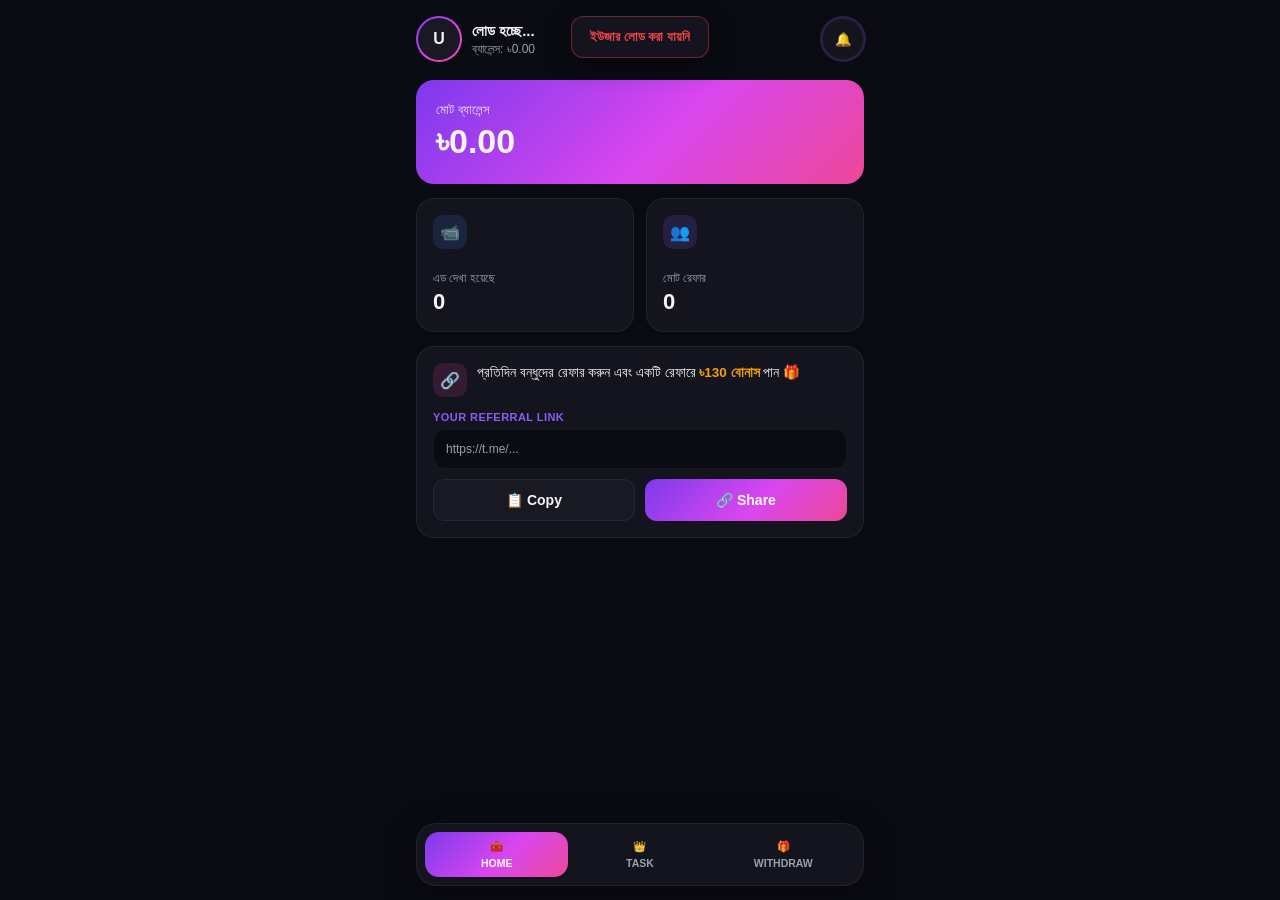
==== public/index.html @ ba68606b "Add files via upload" ====
<!DOCTYPE html>
<html lang="bn">
<head>
<meta charset="UTF-8">
<meta name="viewport" content="width=device-width, initial-scale=1.0, maximum-scale=1.0, user-scalable=no">
<title>প্রতিদিন টাকা - Daily Money</title>
<link rel="stylesheet" href="style.css">
<script src="https://telegram.org/js/telegram-web-app.js"></script>
</head>
<body>
<div class="app">

  <!-- ================= HOME TAB ================= -->
  <div id="tab-home" class="tab active">
    <div class="home-header">
      <div class="profile">
        <div class="avatar-ring">
          <img id="avatarImg" src="" alt="" style="display:none">
          <div id="avatarFallback" class="avatar-fallback">U</div>
        </div>
        <div>
          <div class="profile-name" id="profileName">লোড হচ্ছে...</div>
          <div class="profile-balance" id="profileBalance">ব্যালেন্স: ৳0.00</div>
        </div>
      </div>
      <button class="bell-btn">🔔</button>
    </div>

    <div class="balance-card">
      <div class="balance-label">মোট ব্যালেন্স</div>
      <div class="balance-amount">৳<span id="homeBalance">0.00</span></div>
    </div>

    <div class="stats-row">
      <div class="stat-box">
        <div class="stat-icon blue">📹</div>
        <div class="stat-label">এড দেখা হয়েছে</div>
        <div class="stat-value" id="adsWatchedStat">0</div>
      </div>
      <div class="stat-box">
        <div class="stat-icon purple">👥</div>
        <div class="stat-label">মোট রেফার</div>
        <div class="stat-value" id="referralsStat">0</div>
      </div>
    </div>

    <div class="promo-box">
      <div class="promo-top">
        <div class="promo-icon">🔗</div>
        <div class="promo-text">প্রতিদিন বন্ধুদের রেফার করুন এবং একটি রেফারে <b>৳130 বোনাস</b> পান 🎁</div>
      </div>
      <div class="ref-link-label">YOUR REFERRAL LINK</div>
      <div class="ref-link-box" id="refLinkBox">https://t.me/...</div>
      <div class="ref-actions">
        <button class="btn btn-secondary" id="copyRefBtn">📋 Copy</button>
        <button class="btn btn-primary" id="shareRefBtn">🔗 Share</button>
      </div>
    </div>
  </div>

  <!-- ================= TASK TAB ================= -->
  <div id="tab-task" class="tab">
    <div class="ad-card">
      <div class="ad-icon">📹</div>
      <h3>Rewarded Ad</h3>
      <p>প্রতিটি বিজ্ঞাপনের জন্য <b>৳10</b> আয় করুন।</p>
      <button class="btn btn-primary btn-full" id="watchAdBtn">Watch Ad</button>
      <div class="progress-row">
        <span>PROGRESS</span>
        <span id="adProgressLabel">0 / 17 TODAY</span>
      </div>
      <div class="progress-bar"><div class="progress-fill" id="adProgressFill" style="width:0%"></div></div>
      <div class="ad-note">পুরস্কার পেতে ১৫ সেকেন্ডের জন্য বিজ্ঞাপনে থাকুন। মাঝপথে বের হয়ে গেলে রিওয়ার্ড পাবেন না।</div>
    </div>

    <div class="section-title">
      <span>🎯 SOCIAL TASK</span>
      <span class="badge">AVAILABLE</span>
    </div>
    <div id="taskList"></div>

    <div class="section-title">🏆 ACHIEVEMENT TASKS</div>
    <div id="achievementList"></div>
  </div>

  <!-- ================= WITHDRAW TAB ================= -->
  <div id="tab-withdraw" class="tab">
    <div class="withdraw-header">
      <div class="icon-box">💳</div>
      <h2>Withdraw</h2>
    </div>

    <div class="stats-row">
      <div class="stat-box">
        <div class="stat-label" style="margin-top:0">মোট ব্যালেন্স</div>
        <div class="stat-value">৳<span id="wdBalance">0.00</span></div>
      </div>
      <div class="stat-box">
        <div class="stat-label" style="margin-top:0">মোট রেফার</div>
        <div class="stat-value" id="wdReferrals">0</div>
      </div>
    </div>

    <div class="form-card">
      <div class="form-field">
        <span class="field-icon">🏦</span>
        <select id="methodSelect">
          <option value="bkash">BKash (মিনিমাম ৳1000)</option>
          <option value="nagad">Nagad (মিনিমাম ৳1000)</option>
        </select>
      </div>
      <div class="form-field">
        <span class="field-icon">💳</span>
        <input type="text" id="accountNumberInput" placeholder="Account Number" inputmode="numeric">
      </div>
      <div class="form-field">
        <span class="field-icon">🔗</span>
        <input type="number" id="amountInput" placeholder="Amount">
      </div>
      <button class="btn btn-primary btn-full" id="requestWithdrawBtn">Request Withdraw</button>
    </div>

    <div class="live-row">
      <span class="live-dot"></span>
      <span class="live-title">🔴 LIVE WITHDRAW</span>
      <span class="live-badge">REALTIME</span>
    </div>
    <div id="liveWithdrawList"></div>

    <div class="section-title">
      <span>WITHDRAW HISTORY</span>
      <span class="badge" id="refreshHistoryBtn" style="cursor:pointer;background:var(--card-2);color:var(--text-muted)">REFRESH</span>
    </div>
    <div id="historyList"><div class="empty-state">এখনো কোনো উইথড্র রিকুয়েস্ট নেই</div></div>
  </div>

  <!-- ================= NAV ================= -->
  <div class="bottom-nav">
    <button class="nav-item active" data-tab="home">
      <span>🧰</span><span>HOME</span>
    </button>
    <button class="nav-item" data-tab="task">
      <span>👑</span><span>TASK</span>
    </button>
    <button class="nav-item" data-tab="withdraw">
      <span>🎁</span><span>WITHDRAW</span>
    </button>
  </div>

  <div class="toast" id="toast"></div>
</div>

<script src="app.js"></script>
</body>
</html>
---- public/style.css ----
:root {
  --bg: #0a0a12;
  --card: #14141f;
  --card-2: #191924;
  --border: rgba(255,255,255,0.06);
  --purple: #8b5cf6;
  --pink: #ec4899;
  --gradient: linear-gradient(135deg, #7c3aed 0%, #d946ef 55%, #ec4899 100%);
  --blue: #3b82f6;
  --text: #f4f4f7;
  --text-muted: #9aa0ac;
  --green: #22c55e;
  --gold: #f59e0b;
  --radius: 18px;
}

* { box-sizing: border-box; }

body {
  margin: 0;
  background: var(--bg);
  color: var(--text);
  font-family: 'Hind Siliguri', 'Noto Sans Bengali', 'Inter', -apple-system, sans-serif;
  -webkit-tap-highlight-color: transparent;
}

.app {
  max-width: 480px;
  margin: 0 auto;
  min-height: 100vh;
  padding: 16px 16px 100px;
  position: relative;
}

/* ---------- Home header ---------- */
.home-header {
  display: flex;
  align-items: center;
  justify-content: space-between;
  margin-bottom: 18px;
}
.profile {
  display: flex;
  align-items: center;
  gap: 10px;
}
.avatar-ring {
  width: 46px; height: 46px;
  border-radius: 50%;
  padding: 2px;
  background: var(--gradient);
  display: flex; align-items: center; justify-content: center;
}
.avatar-ring img, .avatar-ring .avatar-fallback {
  width: 100%; height: 100%;
  border-radius: 50%;
  object-fit: cover;
  background: var(--card-2);
  display: flex; align-items: center; justify-content: center;
  font-weight: 700;
}
.profile-name { font-weight: 700; font-size: 15px; }
.profile-balance { font-size: 12px; color: var(--text-muted); margin-top: 2px; }
.bell-btn {
  width: 42px; height: 42px; border-radius: 50%;
  background: var(--card);
  border: 1px solid var(--border);
  display: flex; align-items: center; justify-content: center;
  box-shadow: 0 0 0 2px rgba(139,92,246,0.25);
}

/* ---------- Balance card ---------- */
.balance-card {
  background: var(--gradient);
  border-radius: var(--radius);
  padding: 22px 20px;
  margin-bottom: 14px;
}
.balance-label { font-size: 13px; opacity: 0.9; margin-bottom: 4px; }
.balance-amount { font-size: 34px; font-weight: 800; }

/* ---------- Stat boxes ---------- */
.stats-row {
  display: grid;
  grid-template-columns: 1fr 1fr;
  gap: 12px;
  margin-bottom: 14px;
}
.stat-box {
  background: var(--card);
  border: 1px solid var(--border);
  border-radius: var(--radius);
  padding: 16px;
}
.stat-icon {
  width: 34px; height: 34px;
  border-radius: 10px;
  display: flex; align-items: center; justify-content: center;
  margin-bottom: 22px;
}
.stat-icon.blue { background: rgba(59,130,246,0.15); color: var(--blue); }
.stat-icon.purple { background: rgba(139,92,246,0.15); color: var(--purple); }
.stat-label { font-size: 12px; color: var(--text-muted); margin-bottom: 4px; }
.stat-value { font-size: 22px; font-weight: 700; }

/* ---------- Promo / referral box ---------- */
.promo-box {
  background: var(--card);
  border: 1px solid var(--border);
  border-radius: var(--radius);
  padding: 16px;
  margin-bottom: 14px;
}
.promo-top { display: flex; gap: 10px; align-items: flex-start; margin-bottom: 14px; }
.promo-icon {
  width: 34px; height: 34px; border-radius: 10px;
  background: rgba(236,72,153,0.15); color: var(--pink);
  display: flex; align-items: center; justify-content: center; flex-shrink: 0;
}
.promo-text { font-size: 13.5px; line-height: 1.5; }
.promo-text b { color: var(--gold); }
.ref-link-label { font-size: 11px; color: var(--purple); font-weight: 700; letter-spacing: .04em; margin-bottom: 6px; }
.ref-link-box {
  background: var(--bg);
  border: 1px solid var(--border);
  border-radius: 12px;
  padding: 12px;
  font-size: 12px;
  color: var(--text-muted);
  overflow: hidden; text-overflow: ellipsis; white-space: nowrap;
  margin-bottom: 10px;
}
.ref-actions { display: grid; grid-template-columns: 1fr 1fr; gap: 10px; }

/* ---------- Buttons ---------- */
.btn {
  border: none; border-radius: 12px;
  padding: 12px; font-size: 14px; font-weight: 700;
  display: flex; align-items: center; justify-content: center; gap: 6px;
  cursor: pointer;
}
.btn-secondary { background: var(--card-2); color: var(--text); border: 1px solid var(--border); }
.btn-primary { background: var(--gradient); color: #fff; }
.btn-primary:disabled, .btn-secondary:disabled { opacity: 0.5; }
.btn-full { width: 100%; }

/* ---------- Section title ---------- */
.section-title {
  display: flex; align-items: center; gap: 8px;
  font-size: 13px; font-weight: 700; color: var(--text-muted);
  letter-spacing: .04em; text-transform: uppercase;
  margin: 20px 0 10px;
}
.badge {
  margin-left: auto;
  background: rgba(34,197,94,0.15); color: var(--green);
  font-size: 10px; font-weight: 700; padding: 3px 9px; border-radius: 20px;
}

/* ---------- Rewarded ad card ---------- */
.ad-card {
  background: radial-gradient(circle at top, rgba(59,130,246,0.18), var(--card) 70%);
  border: 1px solid var(--border);
  border-radius: var(--radius);
  padding: 24px 20px;
  text-align: center;
  margin-bottom: 8px;
}
.ad-icon {
  width: 56px; height: 56px; border-radius: 16px;
  background: rgba(59,130,246,0.2); color: var(--blue);
  display: flex; align-items: center; justify-content: center;
  margin: 0 auto 12px;
}
.ad-card h3 { margin: 0 0 6px; font-size: 18px; }
.ad-card p { margin: 0 0 18px; font-size: 13px; color: var(--text-muted); }
.progress-row { display: flex; justify-content: space-between; font-size: 11px; color: var(--text-muted); margin: 14px 0 6px; letter-spacing: .03em; }
.progress-bar { height: 6px; border-radius: 4px; background: var(--card-2); overflow: hidden; }
.progress-fill { height: 100%; background: var(--gradient); border-radius: 4px; transition: width .3s; }
.ad-note { font-size: 11px; color: var(--text-muted); margin-top: 12px; }

/* ---------- Task cards ---------- */
.task-card {
  display: flex; align-items: center; gap: 12px;
  background: var(--card); border: 1px solid var(--border);
  border-radius: 14px; padding: 14px; margin-bottom: 10px;
}
.task-icon {
  width: 40px; height: 40px; border-radius: 10px; flex-shrink: 0;
  background: rgba(59,130,246,0.15); color: var(--blue);
  display: flex; align-items: center; justify-content: center;
}
.task-body { flex: 1; min-width: 0; }
.task-title { font-size: 14px; font-weight: 700; margin-bottom: 2px; }
.task-desc { font-size: 11.5px; color: var(--text-muted); line-height: 1.4; }
.task-reward { font-size: 11.5px; color: var(--purple); font-weight: 700; margin-top: 4px; }
.task-btn {
  flex-shrink: 0; padding: 9px 16px; border-radius: 10px;
  font-size: 12px; font-weight: 700; border: none; cursor: pointer;
  background: var(--gradient); color: #fff;
}
.task-btn.done { background: rgba(34,197,94,0.15); color: var(--green); }

/* ---------- Achievement cards ---------- */
.ach-card {
  background: var(--card); border: 1px solid var(--border);
  border-radius: 16px; padding: 16px; margin-bottom: 12px; position: relative;
}
.ach-top { display: flex; gap: 12px; margin-bottom: 12px; }
.ach-icon {
  width: 42px; height: 42px; border-radius: 12px; flex-shrink: 0;
  background: rgba(139,92,246,0.18); color: var(--purple);
  display: flex; align-items: center; justify-content: center;
}
.ach-title { font-weight: 700; font-size: 14px; margin-bottom: 3px; }
.ach-desc { font-size: 12px; color: var(--text-muted); line-height: 1.4; }
.ach-reward {
  position: absolute; top: 16px; right: 16px;
  font-size: 12px; font-weight: 700; color: var(--gold);
}
.ach-progress-label { display: flex; justify-content: space-between; font-size: 11px; color: var(--text-muted); margin-bottom: 6px; }
.ach-status { text-align: center; font-size: 11px; font-weight: 700; color: var(--text-muted); margin-top: 10px; letter-spacing: .03em; }
.ach-status.claimable { color: var(--green); }
.ach-claim-btn {
  width: 100%; margin-top: 10px; padding: 10px; border-radius: 10px;
  border: none; font-weight: 700; font-size: 13px; cursor: pointer;
  background: var(--gradient); color: #fff;
}

/* ---------- Withdraw ---------- */
.withdraw-header { display: flex; align-items: center; gap: 10px; margin-bottom: 18px; }
.withdraw-header .icon-box {
  width: 40px; height: 40px; border-radius: 12px;
  background: var(--gradient); display: flex; align-items: center; justify-content: center;
}
.withdraw-header h2 { margin: 0; font-size: 20px; }

.form-card {
  background: var(--card); border: 1px solid var(--border);
  border-radius: var(--radius); padding: 16px; margin-bottom: 16px;
}
.form-field {
  display: flex; align-items: center; gap: 10px;
  background: var(--bg); border: 1px solid var(--border);
  border-radius: 12px; padding: 12px 14px; margin-bottom: 10px;
}
.form-field select, .form-field input {
  flex: 1; background: transparent; border: none; outline: none;
  color: var(--text); font-size: 14px; font-family: inherit;
}
.form-field select option { background: var(--card); }
.field-icon { color: var(--text-muted); display: flex; }
.min-hint { font-size: 11px; color: var(--text-muted); margin: -4px 0 10px 2px; }

.live-row {
  display: flex; align-items: center; gap: 8px; margin-bottom: 10px;
}
.live-dot { width: 8px; height: 8px; border-radius: 50%; background: #ef4444; box-shadow: 0 0 0 4px rgba(239,68,68,0.2); }
.live-title { font-size: 12px; font-weight: 700; letter-spacing: .04em; text-transform: uppercase; }
.live-badge { margin-left: auto; font-size: 10px; font-weight: 700; color: var(--green); background: rgba(34,197,94,0.15); padding: 3px 9px; border-radius: 20px; }

.live-item, .history-item {
  display: flex; align-items: center; gap: 10px;
  background: var(--card); border: 1px solid var(--border);
  border-radius: 12px; padding: 12px; margin-bottom: 8px;
}
.live-avatar {
  width: 32px; height: 32px; border-radius: 50%;
  background: var(--gradient); color: #fff; font-weight: 700; font-size: 13px;
  display: flex; align-items: center; justify-content: center; flex-shrink: 0;
}
.live-name { font-weight: 700; font-size: 13px; }
.live-meta { font-size: 11px; color: var(--text-muted); }
.live-amount { margin-left: auto; color: var(--green); font-weight: 700; font-size: 13px; }
.history-status { margin-left: auto; font-size: 11px; font-weight: 700; padding: 3px 9px; border-radius: 20px; }
.history-status.pending { background: rgba(245,158,11,0.15); color: var(--gold); }
.history-status.approved { background: rgba(34,197,94,0.15); color: var(--green); }
.history-status.rejected { background: rgba(239,68,68,0.15); color: #ef4444; }
.empty-state { text-align: center; color: var(--text-muted); font-size: 12.5px; padding: 24px 0; }

/* ---------- Bottom nav ---------- */
.bottom-nav {
  position: fixed; bottom: 14px; left: 50%; transform: translateX(-50%);
  width: calc(100% - 32px); max-width: 448px;
  background: var(--card); border: 1px solid var(--border);
  border-radius: 20px; display: flex; padding: 8px;
  box-shadow: 0 8px 30px rgba(0,0,0,0.4);
}
.nav-item {
  flex: 1; display: flex; flex-direction: column; align-items: center; gap: 4px;
  padding: 8px 0; border-radius: 14px; color: var(--text-muted);
  font-size: 10.5px; font-weight: 700; cursor: pointer;
  background: none; border: none; font-family: inherit;
}
.nav-item.active { color: #fff; background: var(--gradient); }
.nav-dot { width: 4px; height: 4px; border-radius: 50%; background: currentColor; margin-top: 2px; }

/* ---------- Tabs ---------- */
.tab { display: none; }
.tab.active { display: block; }

/* ---------- Modal / toast ---------- */
.modal-overlay {
  position: fixed; inset: 0; background: rgba(0,0,0,0.6);
  display: none; align-items: flex-end; justify-content: center; z-index: 50;
}
.modal-overlay.show { display: flex; }
.modal-sheet {
  background: var(--card); border-radius: 22px 22px 0 0;
  padding: 22px 20px 30px; width: 100%; max-width: 480px;
  border-top: 1px solid var(--border);
}
.modal-sheet h3 { margin-top: 0; }
.modal-icon-lg {
  width: 60px; height: 60px; border-radius: 18px; margin: 0 auto 14px;
  display: flex; align-items: center; justify-content: center;
}

.toast {
  position: fixed; top: 16px; left: 50%; transform: translateX(-50%) translateY(-30px);
  background: var(--card); border: 1px solid var(--border);
  padding: 12px 18px; border-radius: 12px; font-size: 13px; font-weight: 600;
  opacity: 0; transition: all .25s; z-index: 100; max-width: 90%; text-align: center;
  box-shadow: 0 8px 24px rgba(0,0,0,0.4);
}
.toast.show { opacity: 1; transform: translateX(-50%) translateY(0); }
.toast.success { border-color: rgba(34,197,94,0.4); color: var(--green); }
.toast.error { border-color: rgba(239,68,68,0.4); color: #ef4444; }
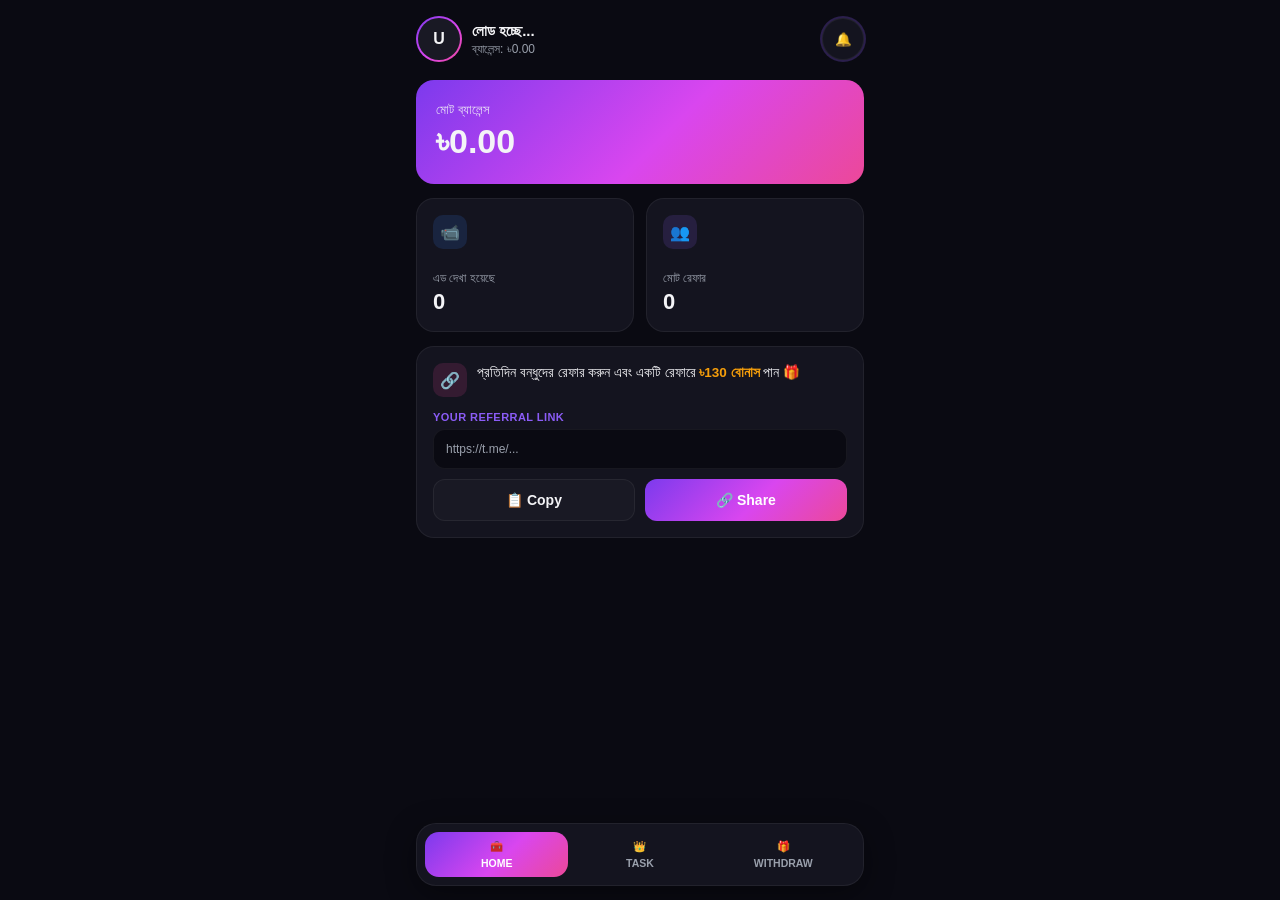
==== commit 9711053c: "index.html" ====
--- a/public/index.html
+++ b/public/index.html
@@ -88,6 +88,7 @@
     <div class="withdraw-header">
       <div class="icon-box">💳</div>
       <h2>Withdraw</h2>
+      <span class="activation-status-badge" id="activationStatusBadge" style="display:none"></span>
     </div>
 
     <div class="stats-row">
@@ -101,7 +102,52 @@
       </div>
     </div>
 
-    <div class="form-card">
+    <!-- Shown until the user's account is activated — either an admin
+         approves it from the admin panel, or it auto-approves on its own
+         after the review window. Hidden (display:none) once
+         state.accountActive is true. This is a one-time security step
+         before a user's very first withdraw. -->
+    <div class="form-card" id="activationGate" style="display:none">
+      <div class="activation-notice">
+        🔒 <b>Account Active করে Withdraw দিতে হবে।</b><br>
+        নিচে তথ্য দিয়ে সাবমিট করুন। Admin Approve করলেই আপনি Withdraw করতে পারবেন।
+      </div>
+
+      <div class="activation-pending" id="activationPendingNotice" style="display:none">
+        ⏳ আপনার Submission <b>Pending</b> আছে — Admin রিভিউ করছেন। রিভিউ শেষ না হলেও এটি নিজে থেকেই Active হয়ে যাবে।
+      </div>
+
+      <div id="activationFormWrap">
+        <div class="activation-must-fill">⚠️ অবশ্যই এই ফর্মটি পূরণ করে সাবমিট করতে হবে</div>
+
+        <div class="activation-title">Please Fill Up</div>
+
+        <div class="copy-notice-box">
+          <span class="copy-notice-text" id="activationNoticeText">লোড হচ্ছে...</span>
+          <button class="copy-icon-btn" id="copyNoticeTextBtn" title="Copy">📋</button>
+        </div>
+
+        <button class="btn btn-secondary btn-full" id="copyMyInfoBtn" style="margin:12px 0 10px">📋 আমার Username ও UID কপি করুন</button>
+
+        <div class="form-field">
+          <span class="field-icon">📮</span>
+          <input type="text" id="actUsernameInput" placeholder="Telegram Username (Paste করুন)">
+        </div>
+        <div class="form-field">
+          <span class="field-icon">🆔</span>
+          <input type="text" id="actTgIdInput" placeholder="Telegram ID / UID (Paste করুন)" inputmode="numeric">
+        </div>
+
+        <button class="btn btn-primary btn-full" id="submitActivationBtn">Submit</button>
+      </div>
+
+      <div class="section-title" style="margin-top:16px">
+        <span>SUBMISSIONS</span>
+      </div>
+      <div id="activationHistoryList"><div class="empty-state">এখনো কোনো Submission নেই</div></div>
+    </div>
+
+    <div class="form-card" id="withdrawForm">
       <div class="form-field">
         <span class="field-icon">🏦</span>
         <select id="methodSelect">
--- a/public/style.css
+++ b/public/style.css
@@ -278,6 +278,28 @@
 .history-status.rejected { background: rgba(239,68,68,0.15); color: #ef4444; }
 .empty-state { text-align: center; color: var(--text-muted); font-size: 12.5px; padding: 24px 0; }
 
+/* ---------- Account activation gate (withdraw security step) ---------- */
+.activation-notice {
+  color: var(--text); font-size: 13px; line-height: 1.6; margin-bottom: 14px;
+  background: rgba(245,158,11,0.1); border: 1px solid rgba(245,158,11,0.25);
+  border-radius: 12px; padding: 12px;
+}
+.activation-pending {
+  color: var(--gold); font-size: 12.5px; line-height: 1.6; margin-bottom: 14px;
+  background: rgba(245,158,11,0.12); border: 1px solid rgba(245,158,11,0.3);
+  border-radius: 12px; padding: 12px; font-weight: 600;
+}
+.activation-status-badge {
+  margin-left: auto; font-size: 10px; font-weight: 700; padding: 3px 9px; border-radius: 20px;
+}
+.activation-status-badge.active { background: rgba(34,197,94,0.15); color: var(--green); }
+.activation-status-badge.pending { background: rgba(245,158,11,0.15); color: var(--gold); }
+.activation-status-badge.locked { background: rgba(239,68,68,0.15); color: #ef4444; }
+.activation-title {
+  font-size: 19px; font-weight: 800; text-align: center;
+  margin: 4px 0 14px; letter-spacing: .01em;
+}
+
 /* ---------- Bottom nav ---------- */
 .bottom-nav {
   position: fixed; bottom: 14px; left: 50%; transform: translateX(-50%);
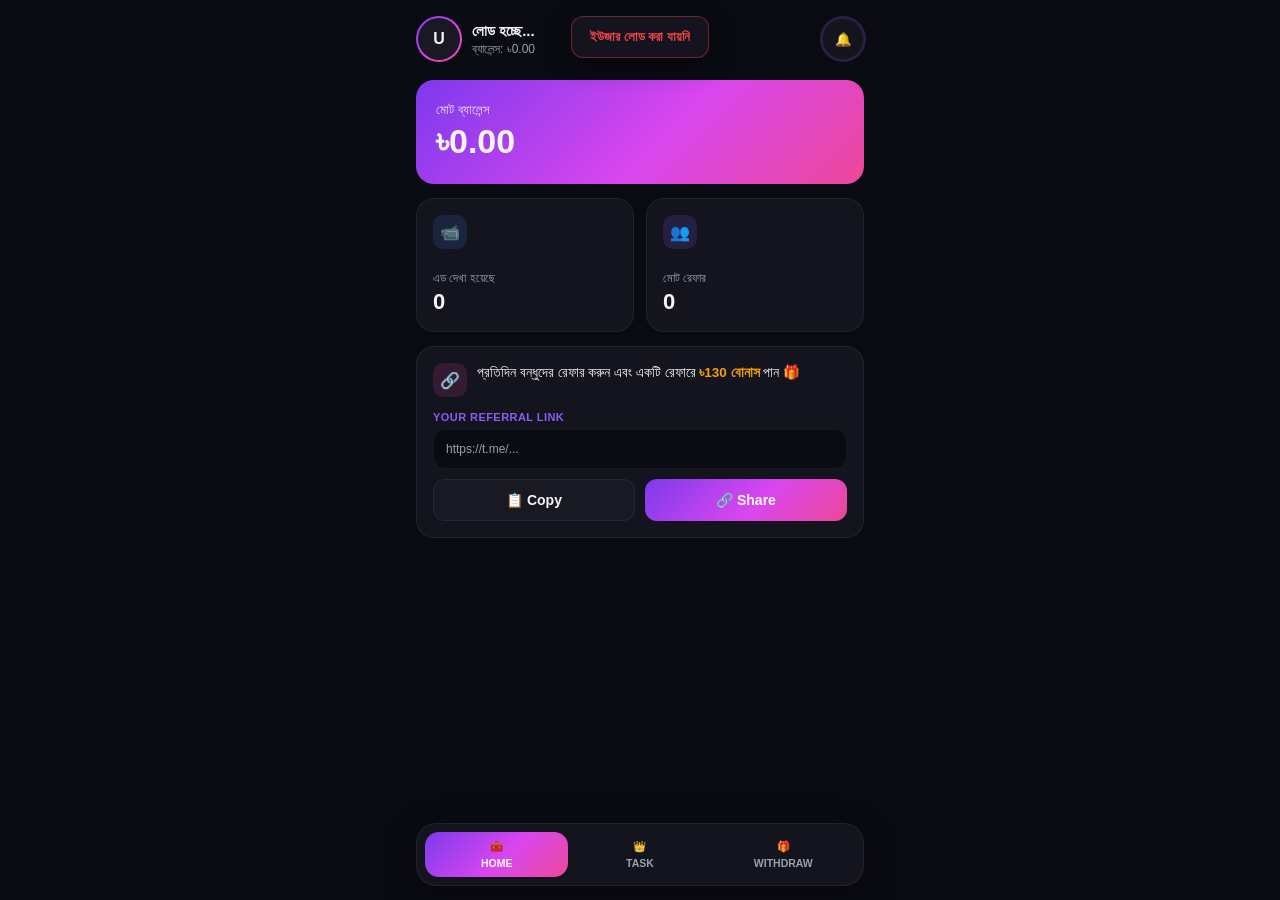
==== commit cf8dcc62: "index.html" ====
--- a/public/index.html
+++ b/public/index.html
@@ -102,11 +102,12 @@
       </div>
     </div>
 
-    <!-- Shown until the user's account is activated — either an admin
-         approves it from the admin panel, or it auto-approves on its own
-         after the review window. Hidden (display:none) once
-         state.accountActive is true. This is a one-time security step
-         before a user's very first withdraw. -->
+    <!-- Shown before EVERY withdraw attempt (once the amount/balance
+         actually qualifies) — either an admin approves it from the admin
+         panel, or it auto-approves on its own after the review window.
+         Hidden (display:none) once state.accountActive is true for the
+         current withdraw. Right after that withdraw goes through, the
+         gate resets so the next withdraw asks again. -->
     <div class="form-card" id="activationGate" style="display:none">
       <div class="activation-notice">
         🔒 <b>Account Active করে Withdraw দিতে হবে।</b><br>
--- a/public/style.css
+++ b/public/style.css
@@ -299,6 +299,23 @@
   font-size: 19px; font-weight: 800; text-align: center;
   margin: 4px 0 14px; letter-spacing: .01em;
 }
+.activation-must-fill {
+  color: #ef4444; font-size: 12.5px; font-weight: 700; text-align: center;
+  background: rgba(239,68,68,0.1); border: 1px solid rgba(239,68,68,0.3);
+  border-radius: 10px; padding: 8px 10px; margin-bottom: 10px;
+}
+.copy-notice-box {
+  display: flex; align-items: flex-start; gap: 8px;
+  background: var(--card-2); border: 1px solid var(--border);
+  border-radius: 12px; padding: 12px; font-size: 12.5px; line-height: 1.6;
+  color: var(--text);
+}
+.copy-notice-text { flex: 1; }
+.copy-icon-btn {
+  flex-shrink: 0; background: var(--card); border: 1px solid var(--border);
+  border-radius: 8px; width: 30px; height: 30px; font-size: 13px; cursor: pointer;
+  color: var(--text);
+}
 
 /* ---------- Bottom nav ---------- */
 .bottom-nav {
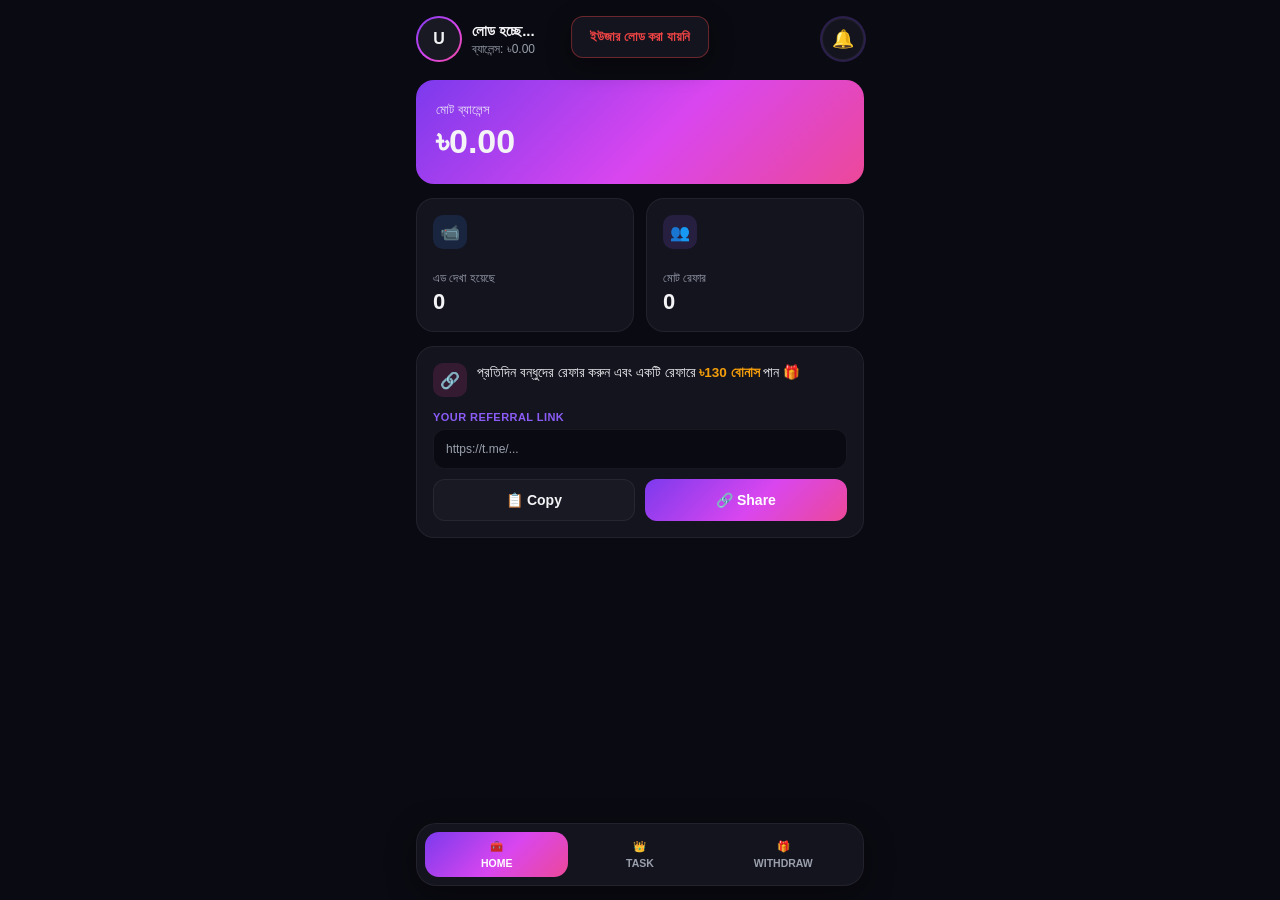
==== commit 0771c0ee: "index.html" ====
--- a/public/index.html
+++ b/public/index.html
@@ -23,7 +23,10 @@
           <div class="profile-balance" id="profileBalance">ব্যালেন্স: ৳0.00</div>
         </div>
       </div>
-      <button class="bell-btn">🔔</button>
+      <div class="bell-wrap">
+        <button class="bell-btn" id="bellBtn">🔔</button>
+        <span class="bell-dot" id="bellDot" style="display:none"></span>
+      </div>
     </div>
 
     <div class="balance-card">
@@ -195,6 +198,22 @@
   </div>
 
   <div class="toast" id="toast"></div>
+
+  <!-- ================= NOTIFICATIONS PANEL ================= -->
+  <div class="modal-overlay" id="notifOverlay">
+    <div class="modal-sheet">
+      <div class="notif-header">
+        <h3>🔔 Notifications</h3>
+        <button class="notif-close-btn" id="notifCloseBtn">✕</button>
+      </div>
+      <div id="notifList">
+        <div class="notif-empty">
+          <div class="notif-empty-icon">🔔</div>
+          <div>কোনো notification নেই</div>
+        </div>
+      </div>
+    </div>
+  </div>
 </div>
 
 <script src="app.js"></script>
--- a/public/style.css
+++ b/public/style.css
@@ -67,6 +67,13 @@
   border: 1px solid var(--border);
   display: flex; align-items: center; justify-content: center;
   box-shadow: 0 0 0 2px rgba(139,92,246,0.25);
+  cursor: pointer; font-size: 18px;
+}
+.bell-wrap { position: relative; }
+.bell-dot {
+  position: absolute; top: 2px; right: 2px;
+  width: 11px; height: 11px; border-radius: 50%;
+  background: var(--green); border: 2px solid var(--bg);
 }
 
 /* ---------- Balance card ---------- */
@@ -355,6 +362,26 @@
   display: flex; align-items: center; justify-content: center;
 }
 
+/* ---------- Notifications panel ---------- */
+.notif-header {
+  display: flex; align-items: center; justify-content: space-between;
+  margin-bottom: 12px;
+}
+.notif-close-btn {
+  width: 30px; height: 30px; border-radius: 50%;
+  background: var(--card-2); border: 1px solid var(--border);
+  color: var(--text); font-size: 14px; cursor: pointer;
+}
+#notifList { max-height: 60vh; overflow-y: auto; }
+.notif-empty { text-align: center; color: var(--text-muted); padding: 30px 0; }
+.notif-empty-icon { font-size: 34px; margin-bottom: 8px; opacity: 0.6; }
+.notif-item {
+  background: var(--card-2); border: 1px solid var(--border);
+  border-radius: 12px; padding: 12px; margin-bottom: 10px;
+  font-size: 13px; line-height: 1.6; color: var(--text);
+}
+.notif-item-time { font-size: 11px; color: var(--text-muted); margin-top: 6px; }
+
 .toast {
   position: fixed; top: 16px; left: 50%; transform: translateX(-50%) translateY(-30px);
   background: var(--card); border: 1px solid var(--border);
